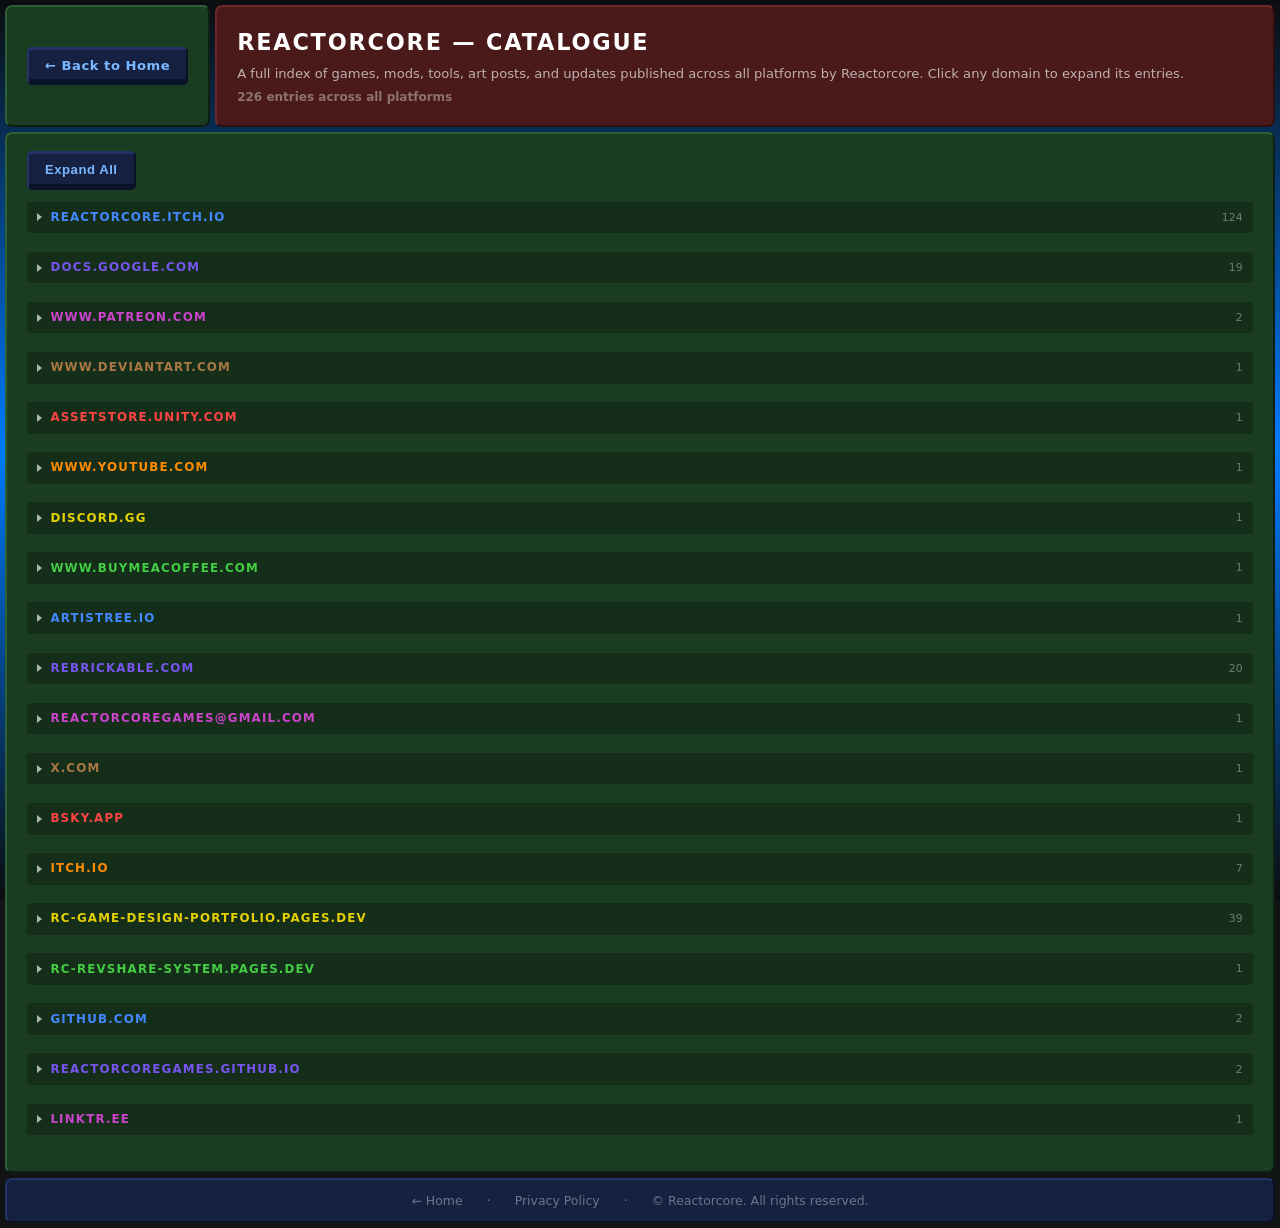
==== catalogue/index.html @ e44ee81e "Initial commit" ====
<!DOCTYPE html>
<html lang="en">
<head>
  <meta charset="UTF-8">
  <meta name="viewport" content="width=device-width, initial-scale=1.0">
  <title>Catalogue | Reactorcore</title>
  <meta name="description" content="Full catalogue of games, mods, tools, art, and posts by Reactorcore.">
  <link rel="stylesheet" href="/assets/style.css">
  <link rel="icon" href="/favicon.ico">
</head>
<body>

<div class="animated-bg"></div>

<div class="catalogue-body">
<div class="catalogue-grid">

  <!-- Top row: back to home (green) + title (red) -->
  <div class="subpage-top-row catalogue-top-row">
    <div class="island island-green subpage-back-island">
      <a href="/" class="btn btn-blue">← Back to Home</a>
    </div>
    <div class="island island-red">
      <h1 class="catalogue-h1">Reactorcore — Catalogue</h1>
      <p class="catalogue-subtitle">
        A full index of games, mods, tools, art posts, and updates published across all platforms by Reactorcore.
        Click any domain to expand its entries.
      </p>
      <p id="catalogue-count">Loading entries…</p>
    </div>
  </div>

  <!-- Content island (green) -->
  <div class="island island-green catalogue-content-island">
    <div class="catalogue-controls">
      <button class="btn btn-blue" id="toggle-all-btn" onclick="toggleAllDomains()">Expand All</button>
    </div>
    <div id="catalogue-root">
      <p class="catalogue-loading">Loading catalogue…</p>
    </div>
  </div>

  <!-- Footer island (blue) -->
  <div class="island island-blue" style="padding: 0.65rem 1.25rem;">
    <div class="footer-inner">
      <a href="/">← Home</a>
      <span>·</span>
      <a href="/privacy/">Privacy Policy</a>
      <span>·</span>
      <span>&copy; Reactorcore. All rights reserved.</span>
    </div>
  </div>

</div>
</div>

<script>
  const PALETTE = [
    { border: '#ff4444', bg: '#7a1f1f' },
    { border: '#ff8c00', bg: '#7a3d00' },
    { border: '#e6d000', bg: '#5a5000' },
    { border: '#44cc44', bg: '#1a5e1a' },
    { border: '#4488ff', bg: '#0f2e6e' },
    { border: '#7755ee', bg: '#2e1a7a' },
    { border: '#cc44cc', bg: '#5e1a5e' },
    { border: '#aa7744', bg: '#5a3310' },
  ];

  function hashStr(s) {
    let h = 0;
    for (let i = 0; i < s.length; i++) h = (h * 31 + s.charCodeAt(i)) >>> 0;
    return h % PALETTE.length;
  }

  function getDomain(url) {
    if (!url) return '(unknown)';
    if (url.startsWith('mailto:')) return url.replace('mailto:', '').split('?')[0].trim();
    try { return new URL(url).hostname; } catch { return url; }
  }

  function parseCSV(text) {
    const lines = text.trim().split('\n');
    const headers = lines[0].split(',').map(h => h.trim().replace(/^"|"$/g, ''));
    return lines.slice(1).map(line => {
      const fields = [];
      let cur = '', inQ = false;
      for (let i = 0; i < line.length; i++) {
        const c = line[i];
        if (c === '"') { inQ = !inQ; }
        else if (c === ',' && !inQ) { fields.push(cur.trim()); cur = ''; }
        else { cur += c; }
      }
      fields.push(cur.trim());
      const row = {};
      headers.forEach((h, i) => { row[h] = (fields[i] || '').replace(/^"|"$/g, ''); });
      return row;
    });
  }

  function esc(s) {
    return String(s)
      .replace(/&/g, '&amp;').replace(/</g, '&lt;')
      .replace(/>/g, '&gt;').replace(/"/g, '&quot;');
  }

  /* Bright pastel tag color: hue-shift the border color +40° and push lightness high */
  function tagColor(hex) {
    const r = parseInt(hex.slice(1,3),16)/255, g = parseInt(hex.slice(3,5),16)/255, b = parseInt(hex.slice(5,7),16)/255;
    const max = Math.max(r,g,b), min = Math.min(r,g,b), d = max - min;
    let h = 0;
    if (d > 0) {
      h = max === r ? ((g-b)/d+6)%6 : max === g ? (b-r)/d+2 : (r-g)/d+4;
      h *= 60;
    }
    return `hsl(${Math.round((h + 40) % 360)},100%,82%)`;
  }

  /* Seeded SVG decoration — right-edge positioned, per-card random fill colors */
  function seedSvg(seed) {
    let rng = seed;
    const rand = () => { rng = (rng * 1664525 + 1013904223) >>> 0; return rng / 0xffffffff; };

    const randFill = () => `hsl(${Math.floor(rand()*360)},${Math.floor(60+rand()*40)}%,${Math.floor(55+rand()*30)}%)`;

    const shapes = [];
    const count = 1 + Math.floor(rand() * 5); // 1–5 shapes
    const shapeTypes = ['circle', 'rect', 'polygon', 'ellipse'];

    for (let i = 0; i < count; i++) {
      const type = shapeTypes[Math.floor(rand() * shapeTypes.length)];
      const cx = 100 + rand() * 120; /* bias toward right half of viewBox */
      const cy = rand() * 200;
      const size = 15 + rand() * 280;
      const rot = Math.floor(rand() * 360);

      const fill = randFill();
      if (type === 'circle') {
        shapes.push(`<circle cx="${cx.toFixed(1)}" cy="${cy.toFixed(1)}" r="${(size * 0.5).toFixed(1)}" fill="${fill}"/>`);
      } else if (type === 'ellipse') {
        const rx = (size * 0.35 + rand() * size * 0.4).toFixed(1);
        const ry = (size * 0.2 + rand() * size * 0.3).toFixed(1);
        shapes.push(`<ellipse cx="${cx.toFixed(1)}" cy="${cy.toFixed(1)}" rx="${rx}" ry="${ry}" fill="${fill}" transform="rotate(${rot},${cx.toFixed(1)},${cy.toFixed(1)})"/>`);
      } else if (type === 'rect') {
        const w = (size * (0.4 + rand() * 0.8)).toFixed(1);
        const h = (size * (0.3 + rand() * 0.7)).toFixed(1);
        shapes.push(`<rect x="${(cx - size * 0.3).toFixed(1)}" y="${(cy - size * 0.3).toFixed(1)}" width="${w}" height="${h}" fill="${fill}" transform="rotate(${rot},${cx.toFixed(1)},${cy.toFixed(1)})"/>`);
      } else {
        const sides = 3 + Math.floor(rand() * 4);
        const r = size * 0.5;
        const pts = Array.from({length: sides}, (_, k) => {
          const a = (k * (360 / sides) + rot) * Math.PI / 180;
          return `${(cx + r * Math.cos(a)).toFixed(1)},${(cy + r * Math.sin(a)).toFixed(1)}`;
        }).join(' ');
        shapes.push(`<polygon points="${pts}" fill="${fill}"/>`);
      }
    }

    return `<svg class="card-deco" viewBox="0 0 200 200" xmlns="http://www.w3.org/2000/svg">${shapes.join('')}</svg>`;
  }

  function toggleAllDomains() {
    const btn = document.getElementById('toggle-all-btn');
    const groups = document.querySelectorAll('.domain-group');
    const anyOpen = Array.from(groups).some(g => g.open);
    groups.forEach(g => { g.open = !anyOpen; });
    btn.textContent = anyOpen ? 'Expand All' : 'Collapse All';
  }

  async function loadCatalogue() {
    const root = document.getElementById('catalogue-root');
    const countEl = document.getElementById('catalogue-count');

    try {
      const resp = await fetch('/assets/posts.csv');
      if (!resp.ok) throw new Error('Failed to fetch posts.csv');
      const text = await resp.text();
      const rows = parseCSV(text).filter(r => r.title || r.url);

      countEl.textContent = `${rows.length} entries across all platforms`;

      const groups = new Map();
      const domainOrder = [];
      let domainIdx = 4; /* start at blue (index 4), loop through ROYGBIV+Brown */
      rows.forEach(row => {
        const domain = getDomain(row.url);
        if (!groups.has(domain)) {
          groups.set(domain, { color: PALETTE[domainIdx % PALETTE.length], rows: [] });
          domainIdx++;
          domainOrder.push(domain);
        }
        groups.get(domain).rows.push(row);
      });

      root.innerHTML = '';

      domainOrder.forEach(domain => {
        const { color, rows: domRows } = groups.get(domain);

        const details = document.createElement('details');
        details.className = 'domain-group';
        details.open = false; // closed by default

        const safeId = esc(domain).replace(/[^a-z0-9]/gi, '-');
        details.innerHTML = `
          <summary>
            <span class="domain-arrow"></span>
            <span style="color:${color.border}">${esc(domain)}</span>
            <span class="domain-count">${domRows.length}</span>
          </summary>
          <div class="card-grid" id="grid-${safeId}"></div>
        `;

        const grid = details.querySelector('.card-grid');

        domRows.forEach((row, idx) => {
          const seed = hashStr(row.title + row.url + idx) >>> 0;
          const card = document.createElement('div');
          card.className = 'catalogue-card';
          card.style.background = color.bg;
          card.style.borderLeftColor = color.border;
          card.innerHTML = `
            ${seedSvg(seed)}
            <a href="${esc(row.url)}" target="_blank" rel="noopener">${esc(row.title || row.url)}</a>
            ${row.hashtags ? `<div class="card-tags" style="color:${tagColor(color.border)}">${esc(row.hashtags)}</div>` : ''}
          `;
          grid.appendChild(card);
        });

        root.appendChild(details);
      });

    } catch (err) {
      root.innerHTML = `<p class="catalogue-loading">Could not load catalogue: ${esc(err.message)}</p>`;
      countEl.textContent = '';
    }
  }

  loadCatalogue();
</script>

</body>
</html>
---- assets/style.css ----
/* =============================================
   Partials — must come before any other rules
   ============================================= */
@import url('style-base.css');
@import url('style-index.css');
@import url('style-privacy.css');
@import url('style-catalogue.css');
@import url('style-responsive.css');

/* =============================================
   CSS Variables
   ============================================= */
:root {
  /* === Base === */
  --bg:              #111314;
  --bg-gap:          #0b0d0e;

  /* === Island colors === */
  --island-red:      #4a1a1a;
  --island-red-hi:   #6e2a2a;
  --island-red-lo:   #2e0e0e;

  --island-green:    #1a3d22;
  --island-green-hi: #2d6038;
  --island-green-lo: #0d2012;

  --island-blue:     #162040;
  --island-blue-hi:  #243468;
  --island-blue-lo:  #0a1228;

  /* === Button colors (per island rule) === */
  /* on red  → green buttons */
  --btn-green:       #1a3d22;
  --btn-green-hi:    #2d6038;
  --btn-green-lo:    #0d2012;
  --btn-green-text:  #7dffaa;

  /* on green → blue buttons */
  --btn-blue:        #162040;
  --btn-blue-hi:     #243468;
  --btn-blue-lo:     #0a1228;
  --btn-blue-text:   #7ab8ff;

  /* on blue  → red buttons */
  --btn-red:         #4a1a1a;
  --btn-red-hi:      #6e2a2a;
  --btn-red-lo:      #2e0e0e;
  --btn-red-text:    #ff8888;

  /* === Neon accent — orange only for pulse + hover === */
  --neon:            #ff6a00;
  --neon-dim:        #cc5200;
  --neon-glow:       rgba(255, 106, 0, 0.22);
  --neon-glow-btn:   rgba(255, 106, 0, 0.45);

  /* === Text === */
  --text:            #ffffff;
  --text-dim:        rgba(255, 255, 255, 0.65);
  --text-muted:      rgba(255, 255, 255, 0.38);

  /* === Layout === */
  --island-gap:      5px;
  --island-radius:   7px;
  --island-pad:      1.1rem 1.25rem;
}
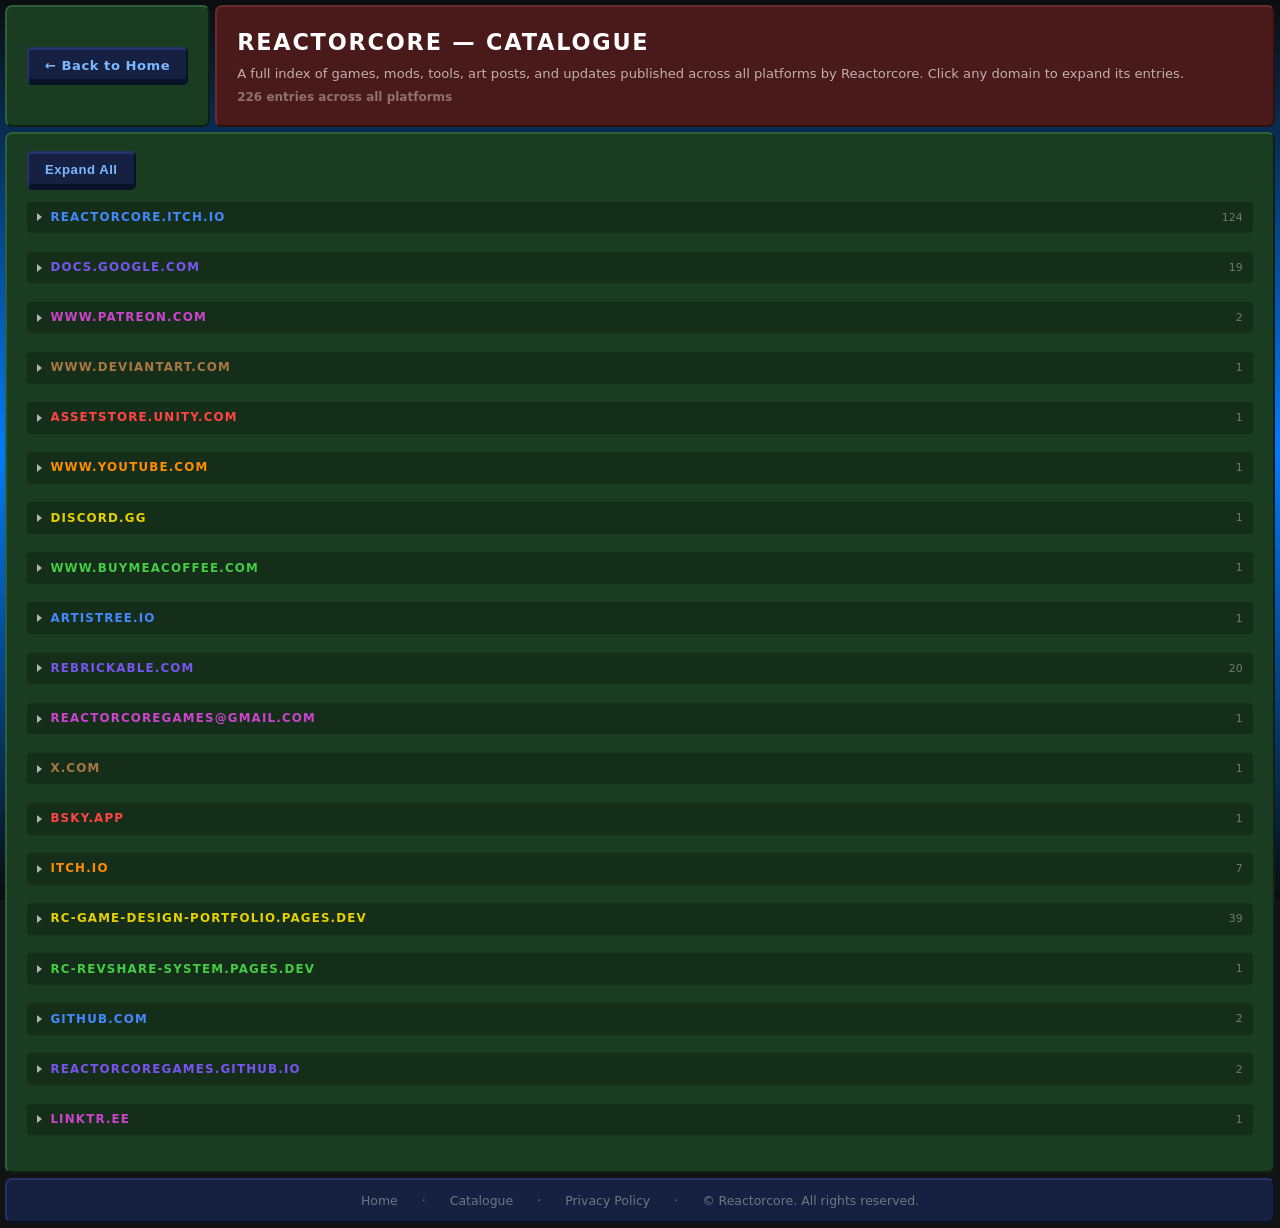
==== commit a589e1a5: "Various fixes readme, claude, updated footers, fixed some phantom stuff." ====
--- a/catalogue/index.html
+++ b/catalogue/index.html
@@ -43,7 +43,9 @@
   <!-- Footer island (blue) -->
   <div class="island island-blue" style="padding: 0.65rem 1.25rem;">
     <div class="footer-inner">
-      <a href="/">← Home</a>
+      <a href="/">Home</a>
+      <span>·</span>
+      <a href="/catalogue/">Catalogue</a>
       <span>·</span>
       <a href="/privacy/">Privacy Policy</a>
       <span>·</span>
